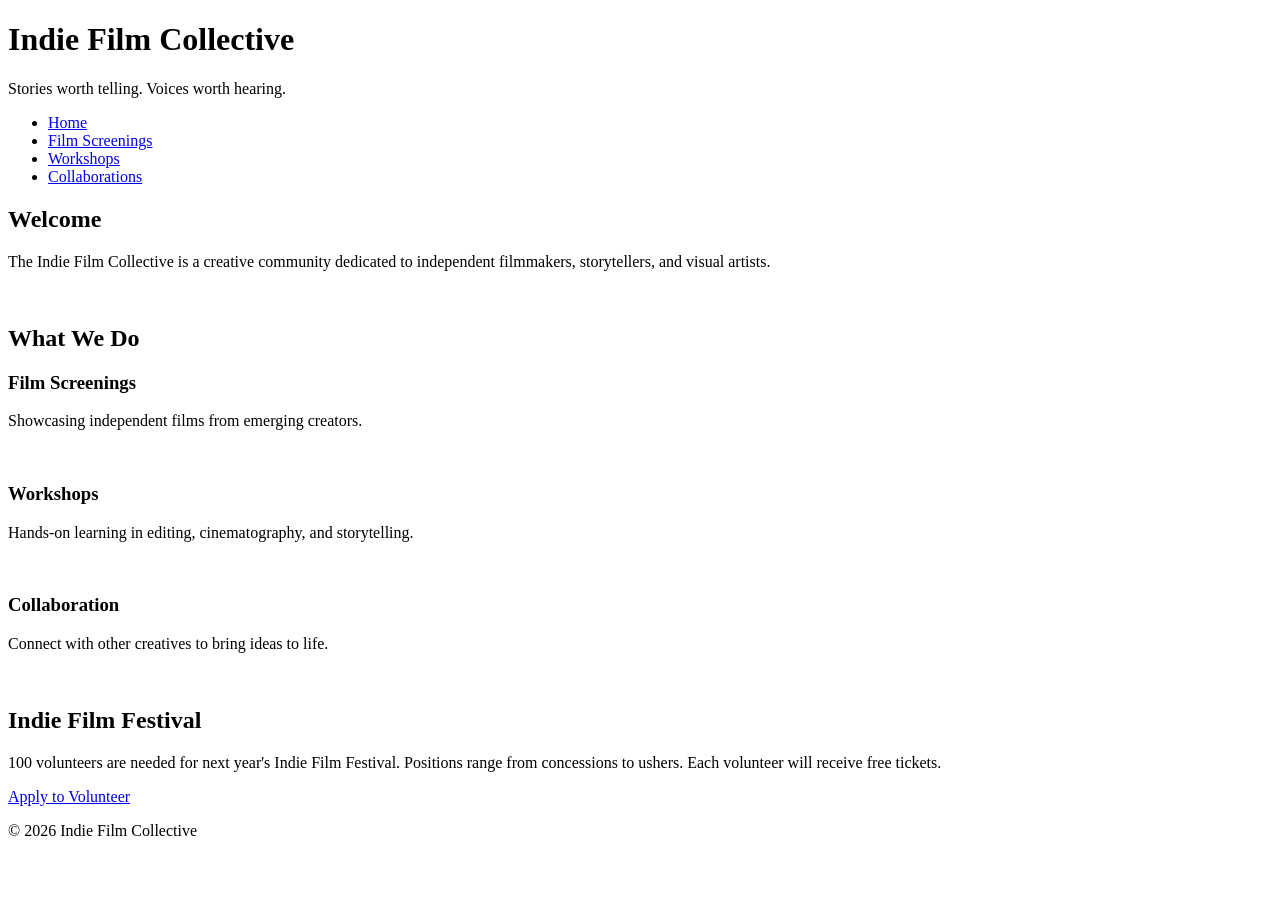
==== index.html @ 7acde6a8 "Added new pages Added Screenings, Workshops, Collaborations pages and updated page titles and naviga" ====
<!doctype html>
<html lang="en">
  <head>
    <meta charset="UTF-8" />
    <meta name="viewport" content="width=device-width, initial-scale=1.0" />
    <title>Indie Film Collective</title>
    <link rel="stylesheet" href="styles.css" />
  </head>

  <body>
    <!-- Copy and paste this header in each new page -->
    <header>
      <h1>Indie Film Collective</h1>
      <p>Stories worth telling. Voices worth hearing.</p>
    </header>
    <!-- Update these hrefs to relative links to their new pages and copy and paste in each new page -->
    <nav>
      <ul>
        <li><a href="index.html">Home</a></li>
        <li><a href="screenings.html">Film Screenings</a></li>
        <li><a href="workshops.html">Workshops</a></li>
        <li><a href="collaborations.html">Collaborations</a></li>
      </ul>
    </nav>
    <main>
      <!-- This section stays on the homepage -->
      <section>
        <h2>Welcome</h2>
        <p>
          The Indie Film Collective is a creative community dedicated to
          independent filmmakers, storytellers, and visual artists.
        </p>
        <img src="images/filmmaker.jpg" width="500" alt="" />
      </section>
      <section>
        <!-- This section can be deleted from the homepage. It will not be copied to a new page -->
        <h2>What We Do</h2>
        <div class="card-row">
          <!-- Transfer this section the the new screenings page -->
          <section id="screenings">
            <h3>Film Screenings</h3>
            <p>Showcasing independent films from emerging creators.</p>
            <img src="images/screenings.jpg" width="500" alt="" />
          </section>
          <!-- Transfer this section the the new workshops page -->
          <section id="workshops">
            <h3>Workshops</h3>
            <p>
              Hands-on learning in editing, cinematography, and storytelling.
            </p>
            <img src="images/workshops.jpg" width="500" alt="" />
          </section>
          <!-- Transfer this section the the new collaborations page -->
          <section id="collaborations">
            <h3>Collaboration</h3>
            <p>Connect with other creatives to bring ideas to life.</p>
            <img src="images/collaboration.jpg" width="500" alt="" />
          </section>
        </div>
      </section>
    </main>
    <!--Copy this aside in each new page-->
    <aside>
      <h2>Indie Film Festival</h2>
      <p>
        100 volunteers are needed for next year's Indie Film Festival. Positions
        range from concessions to ushers. Each volunteer will receive free
        tickets.
      </p>
      <a href="#">Apply to Volunteer</a>
    </aside>
    <!--Copy this footer in each new page-->
    <footer>
      <p>&copy; 2026 Indie Film Collective</p>
    </footer>
  </body>
</html>
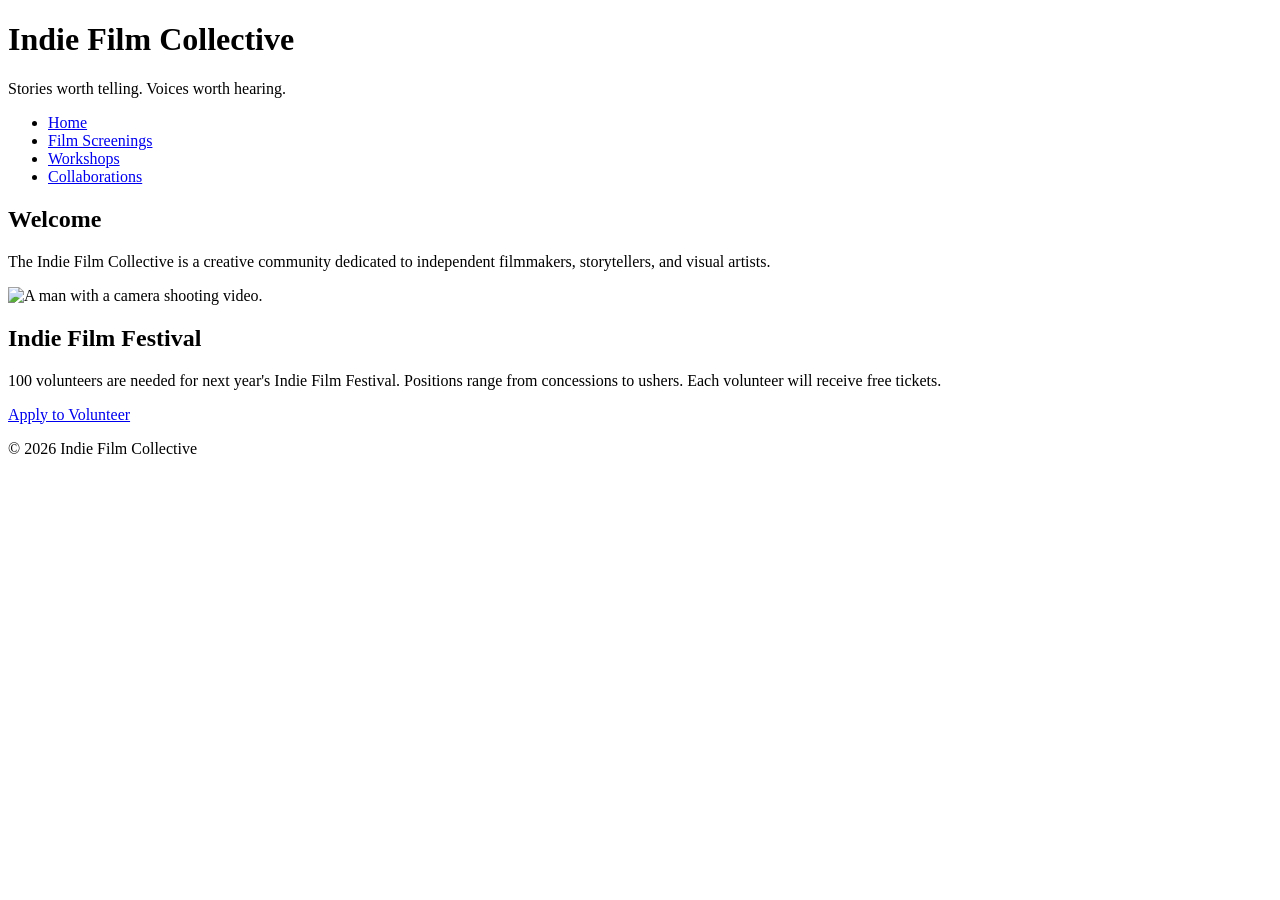
==== commit 250e0431: "Added content to pages" ====
--- a/index.html
+++ b/index.html
@@ -30,33 +30,11 @@
           The Indie Film Collective is a creative community dedicated to
           independent filmmakers, storytellers, and visual artists.
         </p>
-        <img src="images/filmmaker.jpg" width="500" alt="" />
-      </section>
-      <section>
-        <!-- This section can be deleted from the homepage. It will not be copied to a new page -->
-        <h2>What We Do</h2>
-        <div class="card-row">
-          <!-- Transfer this section the the new screenings page -->
-          <section id="screenings">
-            <h3>Film Screenings</h3>
-            <p>Showcasing independent films from emerging creators.</p>
-            <img src="images/screenings.jpg" width="500" alt="" />
-          </section>
-          <!-- Transfer this section the the new workshops page -->
-          <section id="workshops">
-            <h3>Workshops</h3>
-            <p>
-              Hands-on learning in editing, cinematography, and storytelling.
-            </p>
-            <img src="images/workshops.jpg" width="500" alt="" />
-          </section>
-          <!-- Transfer this section the the new collaborations page -->
-          <section id="collaborations">
-            <h3>Collaboration</h3>
-            <p>Connect with other creatives to bring ideas to life.</p>
-            <img src="images/collaboration.jpg" width="500" alt="" />
-          </section>
-        </div>
+        <img
+          src="images/filmmaker.jpg"
+          width="500"
+          alt="A man with a camera shooting video."
+        />
       </section>
     </main>
     <!--Copy this aside in each new page-->
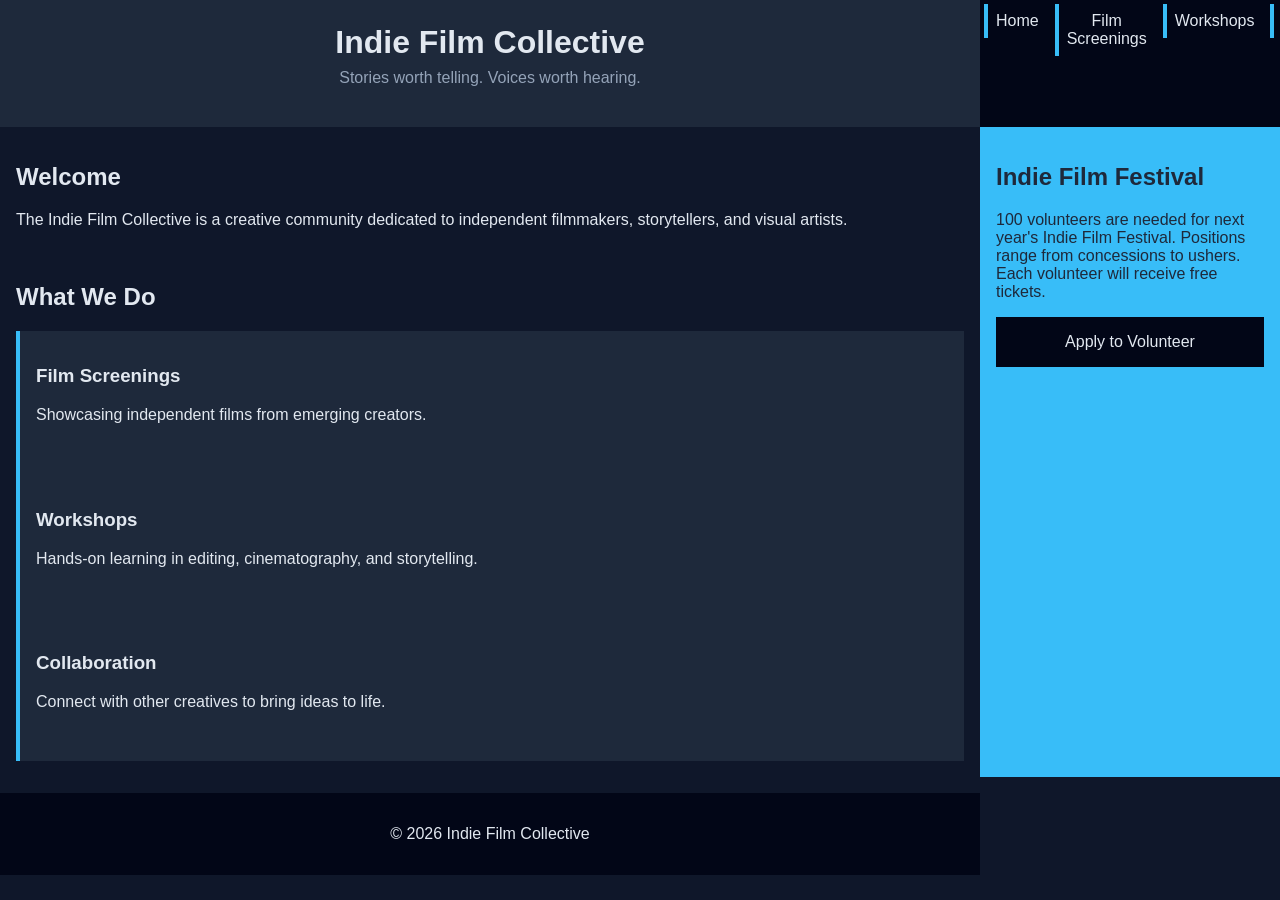
==== commit d83c91df: "Undid card-row deletion" ====
--- a/index.html
+++ b/index.html
@@ -16,10 +16,10 @@
     <!-- Update these hrefs to relative links to their new pages and copy and paste in each new page -->
     <nav>
       <ul>
-        <li><a href="index.html">Home</a></li>
-        <li><a href="screenings.html">Film Screenings</a></li>
-        <li><a href="workshops.html">Workshops</a></li>
-        <li><a href="collaborations.html">Collaborations</a></li>
+        <li><a href="#">Home</a></li>
+        <li><a href="#screenings">Film Screenings</a></li>
+        <li><a href="#workshops">Workshops</a></li>
+        <li><a href="#collaborations">Collaborations</a></li>
       </ul>
     </nav>
     <main>
@@ -30,11 +30,33 @@
           The Indie Film Collective is a creative community dedicated to
           independent filmmakers, storytellers, and visual artists.
         </p>
-        <img
-          src="images/filmmaker.jpg"
-          width="500"
-          alt="A man with a camera shooting video."
-        />
+        <img src="images/filmmaker.jpg" width="500" alt="" />
+      </section>
+      <section>
+        <!-- This section can be deleted from the homepage. It will not be copied to a new page -->
+        <h2>What We Do</h2>
+        <div class="card-row">
+          <!-- Transfer this section the the new screenings page -->
+          <section id="screenings">
+            <h3>Film Screenings</h3>
+            <p>Showcasing independent films from emerging creators.</p>
+            <img src="images/screenings.jpg" width="500" alt="" />
+          </section>
+          <!-- Transfer this section the the new workshops page -->
+          <section id="workshops">
+            <h3>Workshops</h3>
+            <p>
+              Hands-on learning in editing, cinematography, and storytelling.
+            </p>
+            <img src="images/workshops.jpg" width="500" alt="" />
+          </section>
+          <!-- Transfer this section the the new collaborations page -->
+          <section id="collaborations">
+            <h3>Collaboration</h3>
+            <p>Connect with other creatives to bring ideas to life.</p>
+            <img src="images/collaboration.jpg" width="500" alt="" />
+          </section>
+        </div>
       </section>
     </main>
     <!--Copy this aside in each new page-->
--- a/styles.css
+++ b/styles.css
@@ -0,0 +1,128 @@
+/* CSS by Christina Carrasquilla, iteration by Steven Plomedahl*/
+
+/* ===== Color Palette ===== 
+
+    backgound: #0f172a;
+    nav-footer: #020617;
+    card: #1e293b;
+    text-main: #e2e8f0;
+    text-muted: #94a3b8;
+    accent: #38bdf8;
+}
+*/
+
+/* ===== GLOBAL (Base) Styles ===== */
+body {
+  font-family: Helvetica, Arial, sans-serif;
+  margin: 0;
+  background-color: #0f172a;
+  color: #e2e8f0;
+  min-width: 500px;
+  display: grid;
+  grid-template-columns: 1fr;
+}
+
+header {
+  background-color: #1e293b;
+  text-align: center;
+  padding: 1.5rem;
+}
+
+header h1 {
+  margin: 0;
+}
+
+header p {
+  margin-top: 0.5rem;
+  color: #94a3b8;
+}
+
+nav {
+  background-color: #020617;
+}
+
+nav ul {
+  list-style: none;
+  margin: 0;
+  padding: 0;
+}
+
+nav a {
+  color: #e2e8f0;
+  text-decoration: none;
+  padding: 0.5rem;
+  display: block;
+  border-left: 4px solid #38bdf8;
+  margin: 0.25rem;
+}
+
+nav a:hover {
+  background-color: #334155;
+}
+
+main {
+  padding: 1rem;
+}
+
+img {
+  width: 100%;
+}
+
+#screenings,
+#workshops,
+#collaborations {
+  background-color: #1e293b;
+  padding: 1rem;
+  padding: 1rem;
+  border-left: 4px solid #38bdf8;
+}
+
+aside {
+  background-color: #38bdf8;
+  color: #1e293b;
+  padding: 1rem;
+  padding: 1rem;
+}
+
+a {
+  display: block;
+  background-color: #020617;
+  color: #e2e8f0;
+  padding: 1rem 2rem;
+  text-decoration: none;
+  text-align: center;
+}
+a:hover {
+  color: #020617;
+  background-color: #e2e8f0;
+}
+
+footer {
+  background-color: #020617;
+  text-align: center;
+  padding: 1rem;
+  margin-top: 1rem;
+}
+
+/* ===== Media Query (Medium) ===== */
+/* write a media query for a screen with at least 800px */
+/* change the body's grid template to 1fr 300px */
+/* target the header, nav, and footer and style their grid-column to 1/-1 */
+/* target the nav and display it flex, spaceed around */
+/* target the .card-row to display flex */
+/* target the sections in .card-row witha width for 30% */
+
+@media screen and (min-width: 800px) {
+  body {
+    grid-template-columns: 1fr 300px;
+  }
+  nav ul {
+    display: flex;
+    justify-content: space-around;
+  }
+  header,
+  nav,
+  footer {
+    grid-template-columns: 1/-1;
+  }
+}
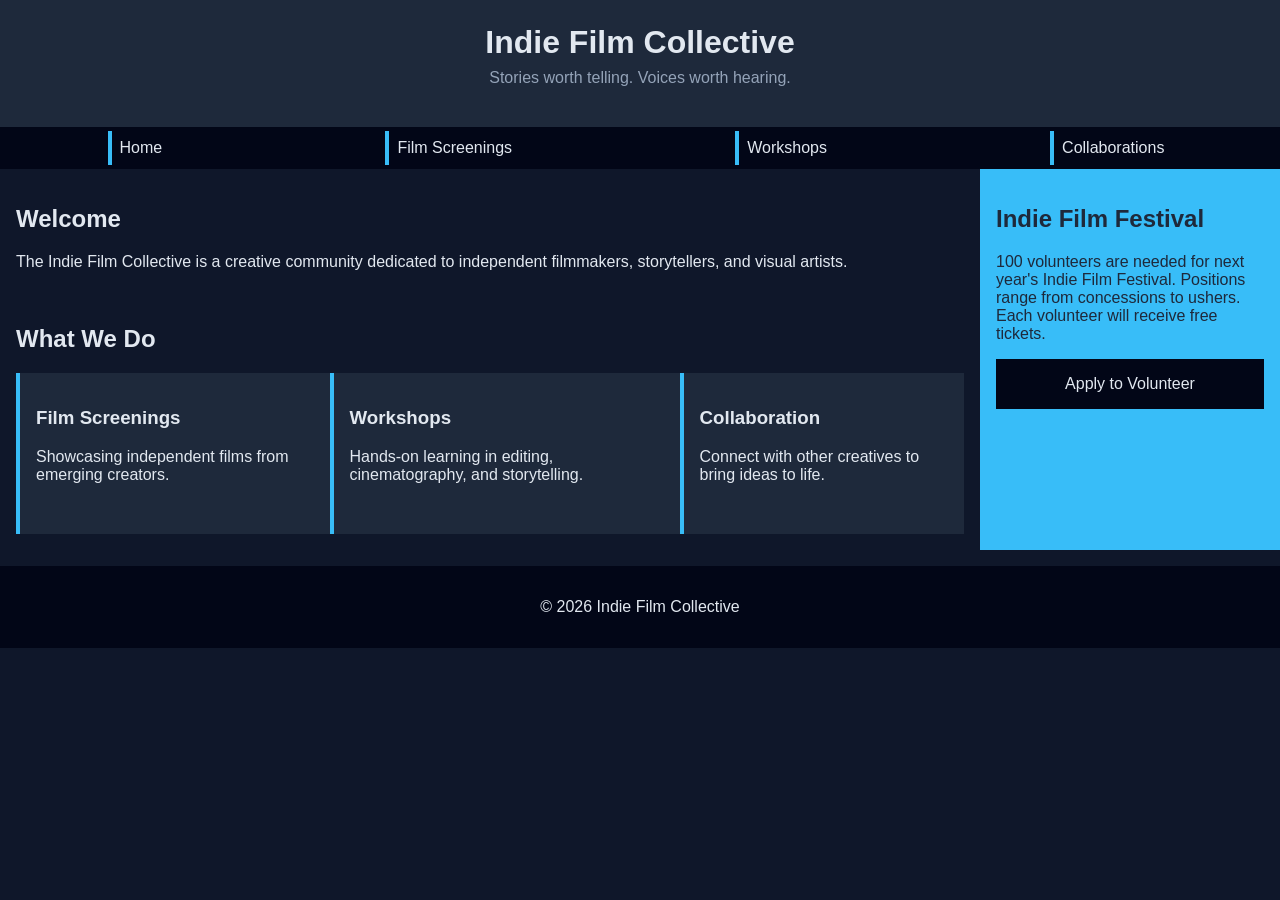
==== commit 8eecdd0f: "Update to nav and links Updated navigation alignment and placement, updated nav links, and updated c" ====
--- a/index.html
+++ b/index.html
@@ -16,10 +16,10 @@
     <!-- Update these hrefs to relative links to their new pages and copy and paste in each new page -->
     <nav>
       <ul>
-        <li><a href="#">Home</a></li>
-        <li><a href="#screenings">Film Screenings</a></li>
-        <li><a href="#workshops">Workshops</a></li>
-        <li><a href="#collaborations">Collaborations</a></li>
+        <li><a href="index.html">Home</a></li>
+        <li><a href="screenings.html">Film Screenings</a></li>
+        <li><a href="workshops.html">Workshops</a></li>
+        <li><a href="collaborations.html">Collaborations</a></li>
       </ul>
     </nav>
     <main>
--- a/styles.css
+++ b/styles.css
@@ -123,6 +123,12 @@
   header,
   nav,
   footer {
-    grid-template-columns: 1/-1;
+    grid-column: 1/-1;
+  }
+  .card-row {
+    display: flex;
+  }
+  .card-row > sections {
+    width: 30%;
   }
 }
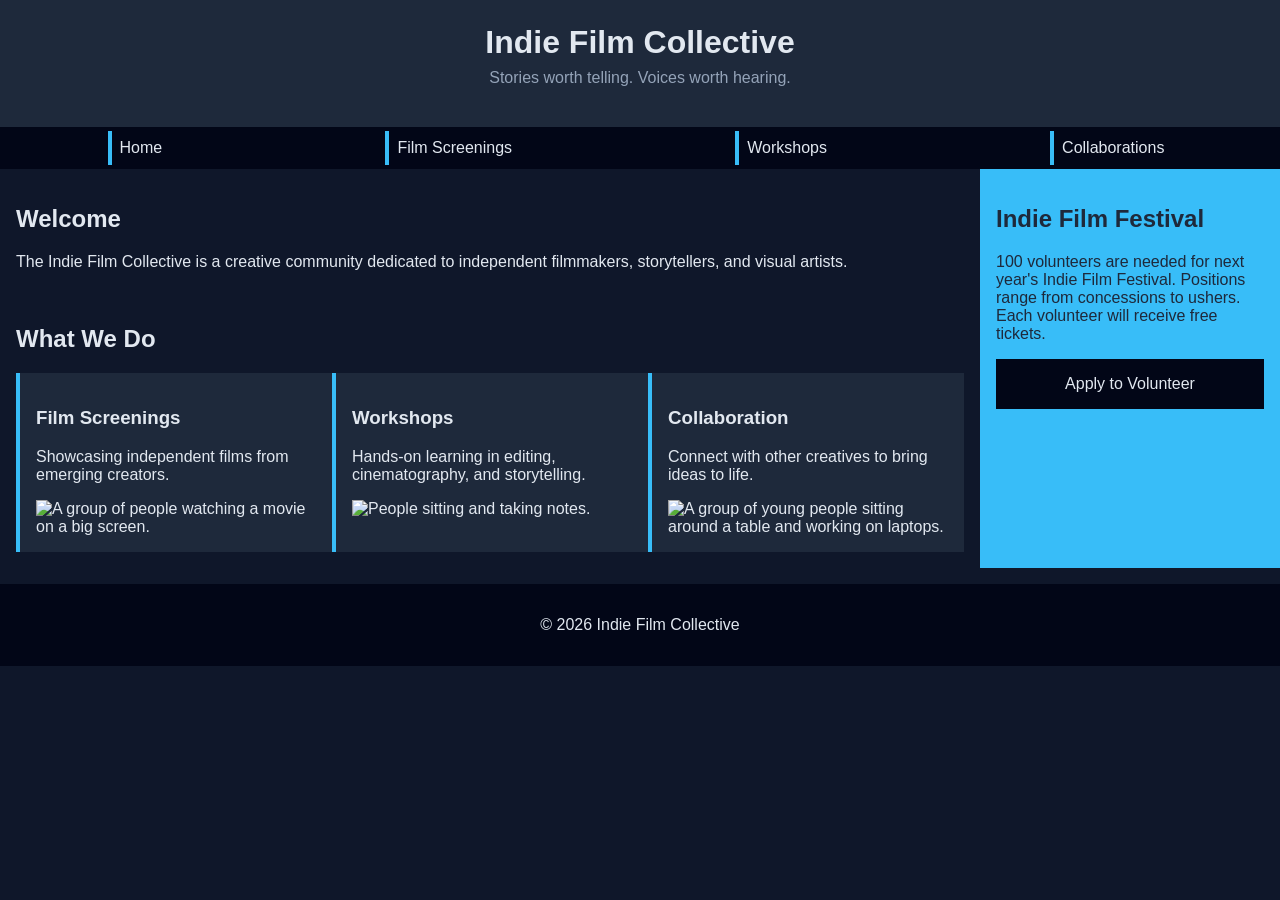
==== commit 6768d20e: "Final iteration Fixed card-row, added more meaningful alt text to the homepage images, added to the " ====
--- a/index.html
+++ b/index.html
@@ -40,7 +40,11 @@
           <section id="screenings">
             <h3>Film Screenings</h3>
             <p>Showcasing independent films from emerging creators.</p>
-            <img src="images/screenings.jpg" width="500" alt="" />
+            <img
+              src="images/screenings.jpg"
+              width="500"
+              alt="A group of people watching a movie on a big screen."
+            />
           </section>
           <!-- Transfer this section the the new workshops page -->
           <section id="workshops">
@@ -48,13 +52,21 @@
             <p>
               Hands-on learning in editing, cinematography, and storytelling.
             </p>
-            <img src="images/workshops.jpg" width="500" alt="" />
+            <img
+              src="images/workshops.jpg"
+              width="500"
+              alt="People sitting and taking notes."
+            />
           </section>
           <!-- Transfer this section the the new collaborations page -->
           <section id="collaborations">
             <h3>Collaboration</h3>
             <p>Connect with other creatives to bring ideas to life.</p>
-            <img src="images/collaboration.jpg" width="500" alt="" />
+            <img
+              src="images/collaboration.jpg"
+              width="500"
+              alt="A group of young people sitting around a table and working on laptops."
+            />
           </section>
         </div>
       </section>
--- a/styles.css
+++ b/styles.css
@@ -128,7 +128,7 @@
   .card-row {
     display: flex;
   }
-  .card-row > sections {
+  .card-row > section {
     width: 30%;
   }
 }
